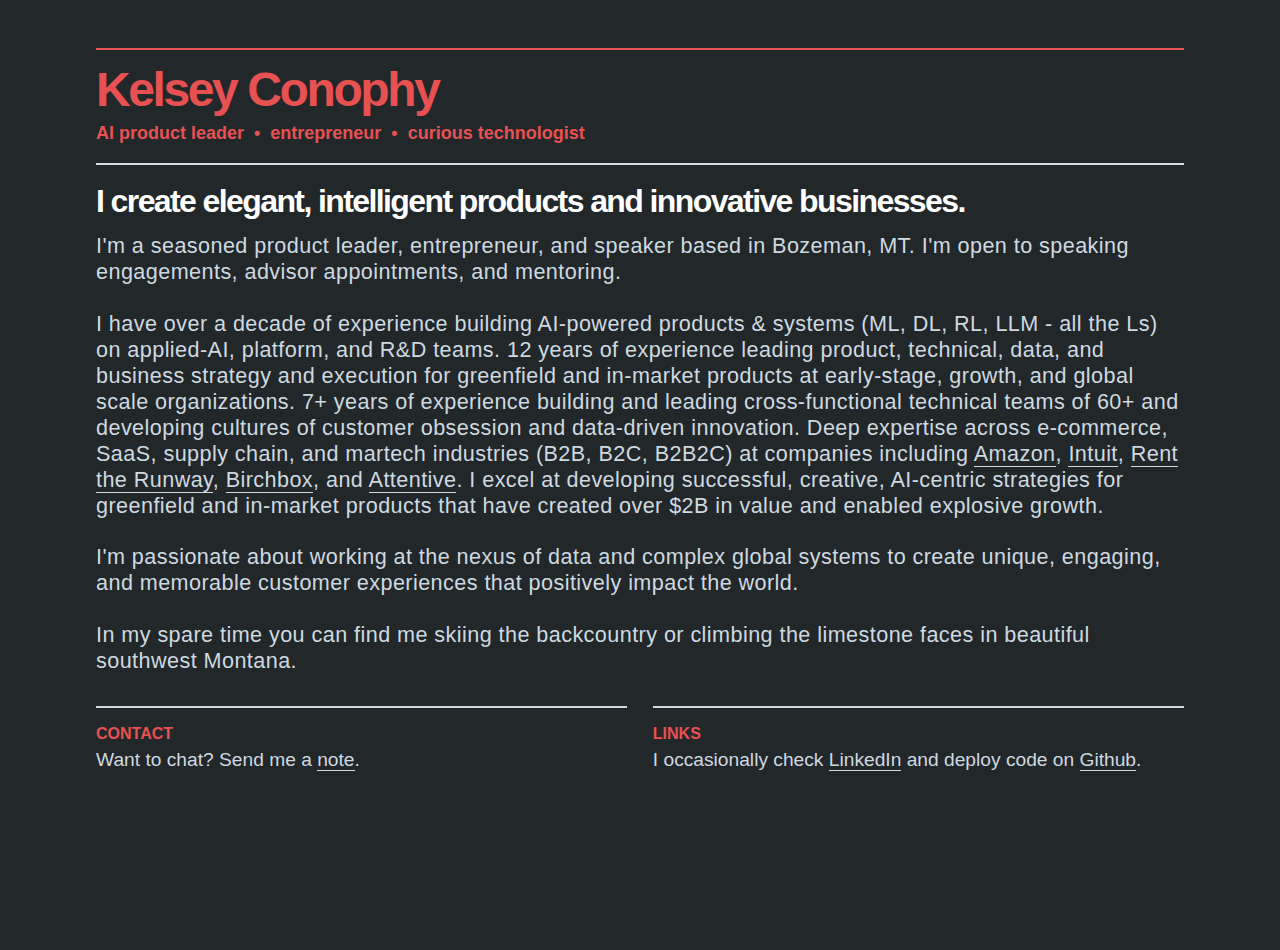
==== index.html @ f148693b "Update index.html" ====
<!DOCTYPE html>
<!-- saved from url=(0035)http://demo.pixelsbyrick.com/gumba/ -->
<html><head><meta http-equiv="Content-Type" content="text/html; charset=UTF-8">
	<meta charset="utf-8">
	<meta http-equiv="X-UA-Compatible" content="IE=edge">
	<meta name="viewport" content="width=device-width, initial-scale=1.0">

	<link rel="stylesheet" href="https://s3-us-west-2.amazonaws.com/kelseyconophy/fluidbox.min.css">
	<link rel="stylesheet" href="./static-aws/css/main.css">

	<title>Kelsey Conophy</title>

</head>
<body class="loaded">


	<header>

		<div id="logo-container">
			<div id="logo"><a>Kelsey Conophy</a></div>
			<div id="subtitle">AI product leader &nbsp;&bull;&nbsp; entrepreneur &nbsp;&bull;&nbsp; curious technologist</div>
		</div>

	</header>

	<div id="content">

		<section class="intro">
			<h1>I create elegant, intelligent products and innovative businesses.</h1>
			<p>
				I'm a seasoned product leader, entrepreneur, and speaker based in Bozeman, MT. I'm open to speaking engagements, advisor appointments, and mentoring.<br><br>
				
				
				I have over a decade of experience building AI-powered products & systems (ML, DL, RL, LLM - all the Ls) on applied-AI, platform, and R&D teams. 
				12 years of experience leading product, technical, data, and business strategy and execution for greenfield and in-market products at early-stage, growth, and global scale organizations. 
				7+ years of experience building and leading cross-functional technical teams of 60+ and developing cultures of customer obsession and data-driven innovation. 
				Deep expertise across e-commerce, SaaS, supply chain, and martech industries (B2B, B2C, B2B2C) at companies including <a href="https://www.amazon.com/">Amazon</a>, <a href="https://www.intuit.com/">Intuit</a>, <a href="https://www.renttherunway.com/">Rent the Runway</a>, <a href="https://www.birchbox.com/">Birchbox</a>, 
				and <a href="https://www.attentivemobile.com/">Attentive</a>. I excel at developing successful, creative, AI-centric strategies for greenfield and in-market products that have created over $2B in value and enabled explosive growth.<br><br>
				
				I'm passionate about working at the nexus of data and complex global systems to create unique, engaging, and memorable customer experiences that positively impact the world.<br><br>

				In my spare time you can find me skiing the backcountry or climbing the limestone faces in beautiful southwest Montana.
				
			</p>
		</section>

		<section class="row">
			<div class="col">
				<h2>Contact</h2>
				<p>
					Want to chat? Send me a <a href="mailto:kelseyconophy@gmail.com">note</a>.
				</p>
			</div>
			<div class="col">
				<h2>Links</h2>
				<p>
					I occasionally check <a href="https://www.linkedin.com/in/kelseyconophy">LinkedIn</a> and deploy code on <a href="https://github.com/kelseyrae">Github</a>.
				</p>
			</div>
		</section>

<!-- 
	© 2023 - Props to <a href="http://www.pixelsbyrick.com/">Rick Waalders</a> for creating this beautiful template.
-->
 
	</div>

	<script async="" src="./Gumba Template_files/analytics.js"></script><script src="./Gumba Template_files/jquery.min.js"></script>
	<script>
	if (!window.jQuery) 
	{
	    document.write('<script src="js/vendor/jquery.1.11.min.js"><\/script>');
	}
	</script>

	<script src="./Gumba Template_files/jquery.fluidbox.min.js"></script>
	<script src="./Gumba Template_files/main.js"></script>

	<script>
	  (function(i,s,o,g,r,a,m){i['GoogleAnalyticsObject']=r;i[r]=i[r]||function(){
	  (i[r].q=i[r].q||[]).push(arguments)},i[r].l=1*new Date();a=s.createElement(o),
	  m=s.getElementsByTagName(o)[0];a.async=1;a.src=g;m.parentNode.insertBefore(a,m)
	  })(window,document,'script','//www.google-analytics.com/analytics.js','ga');

	  ga('create', 'UA-65972343-1', 'auto');
	  ga('send', 'pageview');

	</script>




</body></html>
---- static-aws/css/main.css ----
html, body, div, span, object, iframe,
h1, h2, h3, h4, h5, h6, p, blockquote, pre,
abbr, address, cite, code,
del, dfn, em, img, ins, kbd, q, samp,
small, strong, sub, sup, var,
b, i,
dl, dt, dd, ol, ul, li,
fieldset, form, label, legend,
table, caption, tbody, tfoot, thead, tr, th, td,
article, aside, canvas, details, figcaption, figure,
footer, header, hgroup, menu, nav, section, summary,
time, mark, audio, video {
  margin: 0;
  padding: 0;
  border: 0;
  outline: 0;
  vertical-align: baseline;
  background: transparent;
}

html, body {
  font-size: 100%;
}

article, aside, details, figcaption, figure, footer, header, hgroup, nav, section {
  display: block;
}

audio, canvas, video {
  display: inline-block;
}

audio:not([controls]) {
  display: none;
}

[hidden] {
  display: none;
}

html {
  font-size: 100%;
  -webkit-text-size-adjust: 100%;
  -ms-text-size-adjust: 100%;
}

html, button, input, select, textarea {
  font-family: sans-serif;
}

a:focus {
  outline: thin dotted;
  outline: 5px auto -webkit-focus-ring-color;
  outline-offset: -2px;
}
a:hover, a:active {
  outline: 0;
}

abbr[title] {
  border-bottom: 1px dotted;
}

b, strong {
  font-weight: bold;
}

blockquote {
  margin: 1em 40px;
}

dfn {
  font-style: italic;
}

mark {
  background: #ff0;
  color: #000;
}

pre, code, kbd, samp {
  font-family: monospace, serif;
  _font-family: 'courier new', monospace;
  font-size: 1em;
}

pre {
  white-space: pre;
  white-space: pre-wrap;
  word-wrap: break-word;
}

blockquote, q {
  quotes: none;
}
blockquote:before, blockquote:after, q:before, q:after {
  content: '';
  content: none;
}

small {
  font-size: 75%;
}

sub, sup {
  font-size: 75%;
  line-height: 0;
  position: relative;
  vertical-align: baseline;
}

sup {
  top: -0.5em;
}

sub {
  bottom: -0.25em;
}

nav ul, nav ol {
  list-style: none;
  list-style-image: none;
}

img {
  border: 0;
  height: auto;
  max-width: 100%;
  -ms-interpolation-mode: bicubic;
}

svg:not(:root) {
  overflow: hidden;
}

fieldset {
  border: 1px solid #c0c0c0;
  margin: 0 2px;
  padding: 0.35em 0.625em 0.75em;
}

legend {
  border: 0;
  padding: 0;
  white-space: normal;
}

button, input, select, textarea {
  font-size: 100%;
  margin: 0;
  vertical-align: baseline;
}

button, input {
  line-height: normal;
}

button, input[type="button"], input[type="reset"], input[type="submit"] {
  cursor: pointer;
  -webkit-appearance: button;
}

button[disabled], input[disabled] {
  cursor: default;
}

input[type="checkbox"], input[type="radio"] {
  box-sizing: border-box;
  padding: 0;
}

input[type="search"] {
  -webkit-appearance: textfield;
  -moz-box-sizing: content-box;
  -webkit-box-sizing: content-box;
  box-sizing: content-box;
}

input[type="search"]::-webkit-search-decoration, input[type="search"]::-webkit-search-cancel-button {
  -webkit-appearance: none;
}

button::-moz-focus-inner, input::-moz-focus-inner {
  border: 0;
  padding: 0;
}

textarea {
  overflow: auto;
  vertical-align: top;
}

table {
  border-collapse: collapse;
  border-spacing: 0;
}

/* Neat 1.7.0
 * http://neat.bourbon.io
 * Copyright 2012-2014 thoughtbot, inc.
 * MIT License */
html {
  -webkit-box-sizing: border-box;
  -moz-box-sizing: border-box;
  box-sizing: border-box;
}

*, *:before, *:after {
  -webkit-box-sizing: inherit;
  -moz-box-sizing: inherit;
  box-sizing: inherit;
}

body {
  -webkit-font-feature-settings: "kern", "liga", "frac", "pnum";
  -moz-font-feature-settings: "kern", "liga", "frac", "pnum";
  -ms-font-feature-settings: "kern", "liga", "frac", "pnum";
  font-feature-settings: "kern", "liga", "frac", "pnum";
  -webkit-font-smoothing: antialiased;
  text-rendering: optimizeLegibility;
  background-color: #22272a;
  color: #ced9e0;
  font-family: "font-family: " Helvetica Neue ",Helvetica,Arial,sans-serif";
  font-size: 1em;
  line-height: 1.5;
}

h1,
h2,
h3,
h4,
h5,
h6 {
  font-family: "font-family: " Helvetica Neue ",Helvetica,Arial,sans-serif";
  line-height: 1.25;
  margin: 0;
  color: #fff;
}

h1 {
  font-size: 2em;
}

h2 {
  font-size: 2.25em;
}

h3 {
  font-size: 1.75em;
}

h4 {
  font-size: 1.5em;
}

h5 {
  font-size: 1.25em;
}

h6 {
  font-size: 1em;
}

p {
  margin: 0 0 0.75em;
  font-family: "font-family: " Helvetica Neue ",Helvetica,Arial,sans-serif";
}

a {
  -webkit-transition: color 0.1s linear;
  -moz-transition: color 0.1s linear;
  transition: color 0.1s linear;
  color: #ced9e0;
  text-decoration: none;
}
a:hover {
  color: #9fb5c2;
  border-color: #9fb5c2;
}
a:active, a:focus {
  color: #9fb5c2;
  border-color: #9fb5c2;
  outline: none;
}

header {
  color: #fff;
}

hr {
  border-bottom: 1px solid #ddd;
  border-left: none;
  border-right: none;
  border-top: none;
  margin: 1.5em 0;
}

img,
picture {
  margin: 0;
  max-width: 100%;
}

blockquote {
  border-left: 2px solid #ddd;
  color: #fdfdfe;
  margin: 1.5em 0;
  padding-left: 0.75em;
}

cite {
  color: white;
  font-style: italic;
}
cite:before {
  content: "\2014 \00A0";
}

body {
  padding-left: 1em;
  padding-right: 1em;
}

a {
  border-bottom: 1px solid #ced9e0;
}

a:hover {
  color: #e85151;
}

header {
  max-width: 68em;
  margin-left: auto;
  margin-right: auto;
  margin-top: 3em;
  border-top: 2px solid #e85151;
  opacity: 0;
  -webkit-transform: translateY(50px);
  -moz-transform: translateY(50px);
  -ms-transform: translateY(50px);
  -o-transform: translateY(50px);
  transform: translateY(50px);
  -webkit-transition: all 1200ms ease;
  -moz-transition: all 1200ms ease;
  transition: all 1200ms ease;
  -webkit-transition-delay: 50ms;
  -moz-transition-delay: 50ms;
  transition-delay: 50ms;
}
header:after {
  content: "";
  display: table;
  clear: both;
}
@media screen and (max-width: 540px) {
  header {
    margin-top: 2em;
  }
}
header #logo-container {
  float: left;
  display: block;
  margin-right: 2.35765%;
  width: 48.82117%;
}
header #logo-container:last-child {
  margin-right: 0;
}
@media screen and (max-width: 540px) {
  header #logo-container {
    float: left;
    display: block;
    margin-right: 7.42297%;
    width: 100%;
  }
  header #logo-container:last-child {
    margin-right: 0;
  }
}
header #logo-container #logo {
  padding-top: 0.2em;
  font-weight: bold;
  font-size: 48px;
  line-height: 60px;
  letter-spacing: -0.05em;
  float: none;
}
header #logo-container #subtitle {
  color: #e85151;
  font-weight: bold;
  font-size: 18px;
}
header a {
  color: #e85151;
  text-decoration: none;
  border: none;
}
header a:hover {
  color: #d11c1c;
  border-color: #d11c1c;
}
header a:active, header a:focus {
  color: #d11c1c;
  border-color: #d11c1c;
}
header nav {
  text-align: right;
  float: left;
  display: block;
  margin-right: 2.35765%;
  width: 74.41059%;
}
header nav:last-child {
  margin-right: 0;
}
@media screen and (max-width: 540px) {
  header nav {
    text-align: left;
    margin-top: 1em;
    float: left;
    display: block;
    margin-right: 7.42297%;
    width: 100%;
  }
  header nav:last-child {
    margin-right: 0;
  }
}
header nav ul {
  padding-top: 0.5em;
  line-height: 60px;
}
header nav ul li {
  display: inline-block;
  margin-left: 1em;
}
@media screen and (max-width: 540px) {
  header nav ul li {
    margin-left: 0;
    margin-right: 1em;
  }
}
header nav ul li a {
  font-weight: bold;
}
header nav ul li a.bordered {
  border-radius: 0.2em;
  padding: 0.4em;
  padding-left: 0.8em;
  padding-right: 0.8em;
  border: 2px solid #e85151;
}

#content {
  max-width: 68em;
  margin-left: auto;
  margin-right: auto;
  padding-bottom: 2em;
  opacity: 0;
  -webkit-transform: translateY(50px);
  -moz-transform: translateY(50px);
  -ms-transform: translateY(50px);
  -o-transform: translateY(50px);
  transform: translateY(50px);
  -webkit-transition: all 1200ms ease;
  -moz-transition: all 1200ms ease;
  transition: all 1200ms ease;
  -webkit-transition-delay: 350ms;
  -moz-transition-delay: 350ms;
  transition-delay: 350ms;
}
#content:after {
  content: "";
  display: table;
  clear: both;
}
#content section.intro {
  max-width: 68em;
  margin-left: auto;
  margin-right: auto;
  border-top: 2px solid #ced9e0;
  margin-top: 1em;
  margin-bottom: 1em;
}
#content section.intro:after {
  content: "";
  display: table;
  clear: both;
}
@media screen and (max-width: 540px) {
  #content section.intro {
    margin-bottom: 1em;
  }
}
#content section.intro h1 {
  font-size: 2em;
  letter-spacing: -0.05em;
  margin-top: 0.5em;
  margin-bottom: .4em;
}
@media screen and (max-width: 540px) {
  #content section.intro h1 {
    font-size: 4em;
    line-height: 1.2em;
    padding-top: 0.4em;
  }
}
#content section.intro h1 span.nl {
  display: none;
}
@media screen and (max-width: 540px) {
  #content section.intro h1 span.nl {
    display: block;
  }
}
#content section.intro p {
  font-size: 1.35em;
  line-height: 1.2em;
  letter-spacing: 0.02em;
}
#content section.row {
  max-width: 68em;
  margin-left: auto;
  margin-right: auto;
  padding-bottom: 5em;
}
#content section.row:after {
  content: "";
  display: table;
  clear: both;
}
#content section.row h2 {
  text-transform: uppercase;
  font-size: 1.0em;
  font-weight: bold;
  color: #e85151;
  margin-bottom: 0.05em;
}
#content section.row p {
  font-size: 1.2em;
  line-height: 1.6em;
}
#content section.row .col, #content section.row .col-full {
  float: left;
  display: block;
  margin-right: 2.35765%;
  width: 48.82117%;
  border-top: 2px solid #ced9e0;
  padding-top: 1em;
  padding-bottom: 3em;
}
#content section.row .col:last-child, #content section.row .col-full:last-child {
  margin-right: 0;
}
@media screen and (max-width: 540px) {
  #content section.row .col, #content section.row .col-full {
    float: left;
    display: block;
    margin-right: 7.42297%;
    width: 100%;
  }
  #content section.row .col:last-child, #content section.row .col-full:last-child {
    margin-right: 0;
  }
}
#content section.row .col-full {
  float: left;
  display: block;
  margin-right: 2.35765%;
  width: 100%;
}
#content section.row .col-full:last-child {
  margin-right: 0;
}
@media screen and (max-width: 540px) {
  #content section.row .col-full {
    float: left;
    display: block;
    margin-right: 7.42297%;
    width: 100%;
  }
  #content section.row .col-full:last-child {
    margin-right: 0;
  }
}
#content .photo-grid {
  display: -webkit-box;
  display: -moz-box;
  display: box;
  display: -webkit-flex;
  display: -moz-flex;
  display: -ms-flexbox;
  display: flex;
  -webkit-flex-flow: row wrap;
  -moz-flex-flow: row wrap;
  flex-flow: row wrap;
  -webkit-box-pack: justify;
  -moz-box-pack: justify;
  box-pack: justify;
  -webkit-justify-content: space-between;
  -moz-justify-content: space-between;
  -ms-justify-content: space-between;
  -o-justify-content: space-between;
  justify-content: space-between;
  -ms-flex-pack: justify;
}
#content .photo-grid a {
  margin-bottom: 20px;
  border: none;
  text-decoration: none;
}
#content .photo-grid a.col-1 {
  width: 100%;
}
#content .photo-grid a.col-2 {
  width: 49%;
  width: calc(50% - 12px);
}
#content .photo-grid a.col-3 {
  width: 32%;
  width: calc(33.33333% - 16px);
}
@media screen and (max-width: 540px) {
  #content .photo-grid a {
    margin-bottom: 10px;
  }
  #content .photo-grid a.col-2 {
    width: 49%;
    width: calc(50% - 7px);
  }
}

.loaded header {
  -webkit-transform: none;
  -moz-transform: none;
  -ms-transform: none;
  -o-transform: none;
  transform: none;
  opacity: 1;
}
.loaded #content {
  -webkit-transform: none;
  -moz-transform: none;
  -ms-transform: none;
  -o-transform: none;
  transform: none;
  opacity: 1;
}

/*# sourceMappingURL=main.css.map */
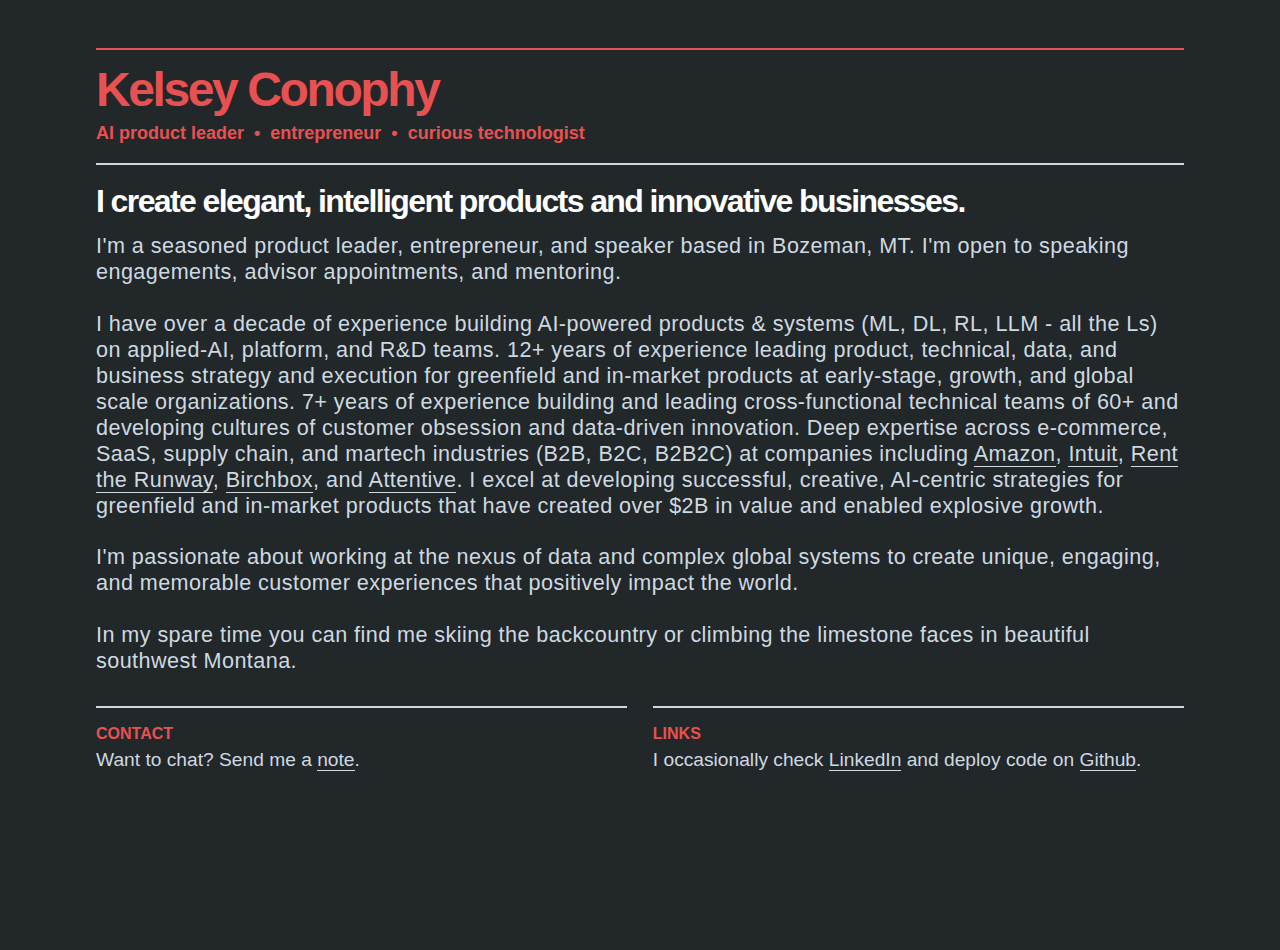
==== commit 68baa863: "Update index.html" ====
--- a/index.html
+++ b/index.html
@@ -32,7 +32,7 @@
 				
 				
 				I have over a decade of experience building AI-powered products & systems (ML, DL, RL, LLM - all the Ls) on applied-AI, platform, and R&D teams. 
-				12 years of experience leading product, technical, data, and business strategy and execution for greenfield and in-market products at early-stage, growth, and global scale organizations. 
+				12+ years of experience leading product, technical, data, and business strategy and execution for greenfield and in-market products at early-stage, growth, and global scale organizations. 
 				7+ years of experience building and leading cross-functional technical teams of 60+ and developing cultures of customer obsession and data-driven innovation. 
 				Deep expertise across e-commerce, SaaS, supply chain, and martech industries (B2B, B2C, B2B2C) at companies including <a href="https://www.amazon.com/">Amazon</a>, <a href="https://www.intuit.com/">Intuit</a>, <a href="https://www.renttherunway.com/">Rent the Runway</a>, <a href="https://www.birchbox.com/">Birchbox</a>, 
 				and <a href="https://www.attentivemobile.com/">Attentive</a>. I excel at developing successful, creative, AI-centric strategies for greenfield and in-market products that have created over $2B in value and enabled explosive growth.<br><br>
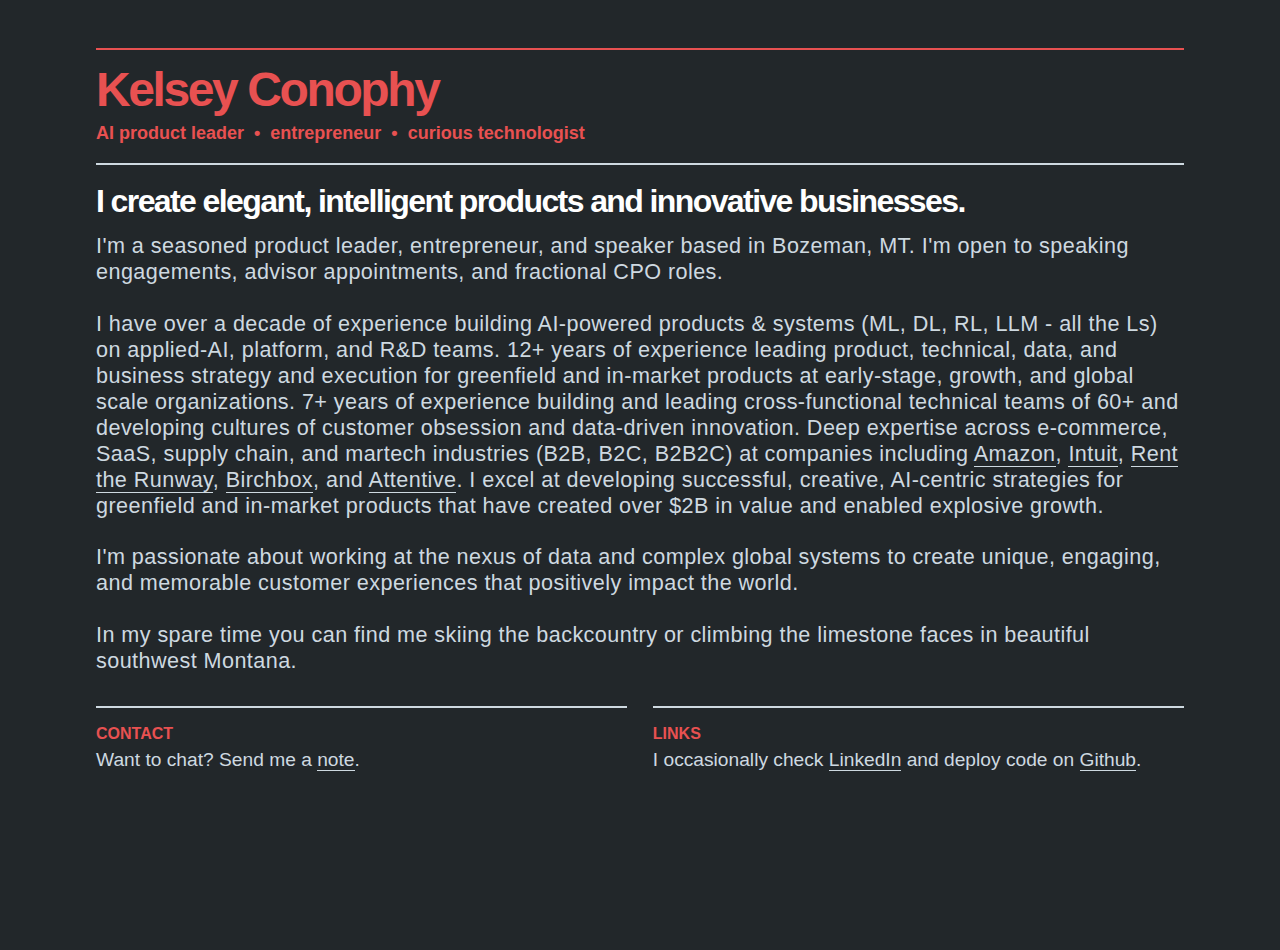
==== commit dc8b8c33: "Update index.html" ====
--- a/index.html
+++ b/index.html
@@ -28,8 +28,7 @@
 		<section class="intro">
 			<h1>I create elegant, intelligent products and innovative businesses.</h1>
 			<p>
-				I'm a seasoned product leader, entrepreneur, and speaker based in Bozeman, MT. I'm open to speaking engagements, advisor appointments, and mentoring.<br><br>
-				
+				I'm a seasoned product leader, entrepreneur, and speaker based in Bozeman, MT. I'm open to speaking engagements, advisor appointments, and fractional CPO roles.<br><br>
 				
 				I have over a decade of experience building AI-powered products & systems (ML, DL, RL, LLM - all the Ls) on applied-AI, platform, and R&D teams. 
 				12+ years of experience leading product, technical, data, and business strategy and execution for greenfield and in-market products at early-stage, growth, and global scale organizations. 
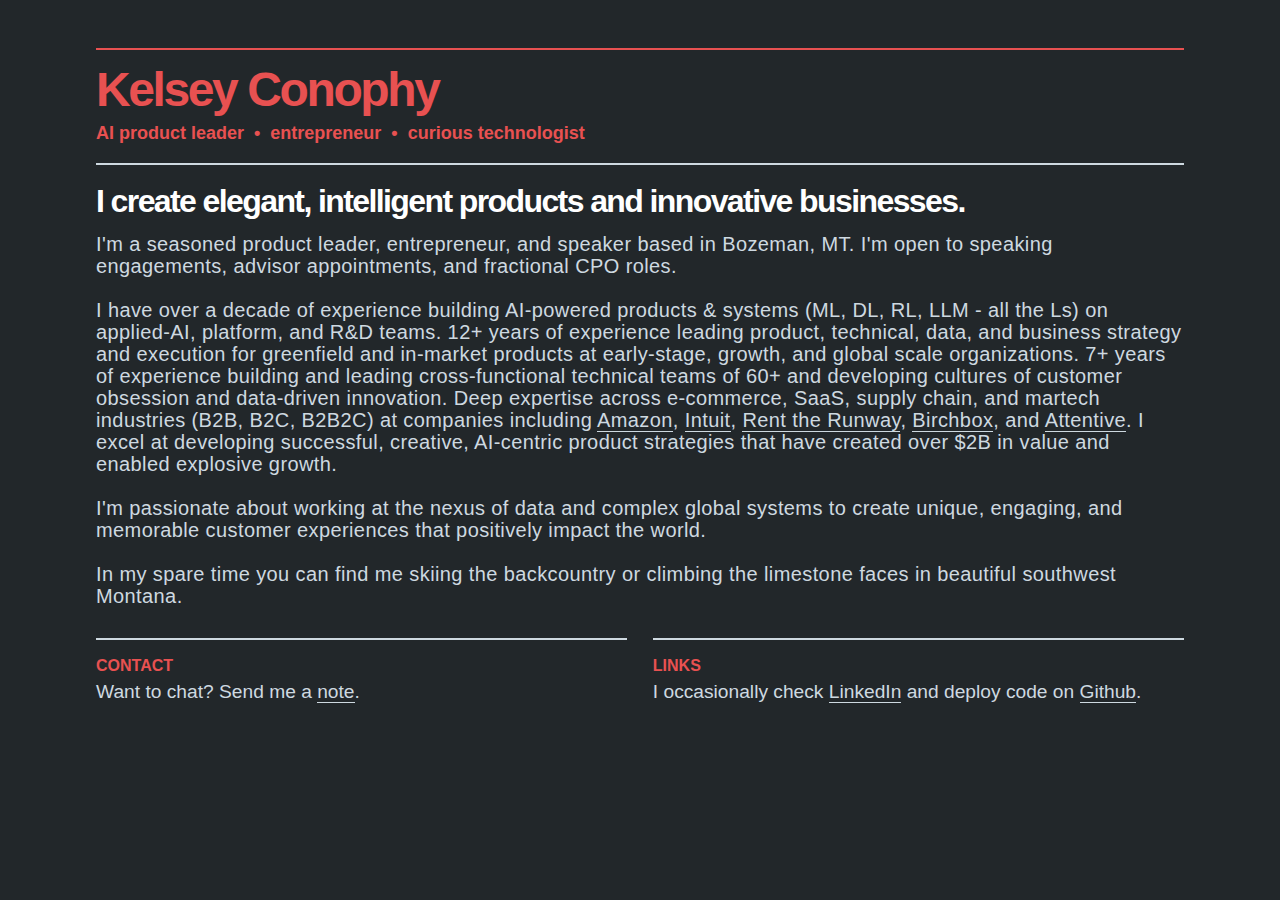
==== commit 49436346: "Update index.html" ====
--- a/index.html
+++ b/index.html
@@ -34,7 +34,7 @@
 				12+ years of experience leading product, technical, data, and business strategy and execution for greenfield and in-market products at early-stage, growth, and global scale organizations. 
 				7+ years of experience building and leading cross-functional technical teams of 60+ and developing cultures of customer obsession and data-driven innovation. 
 				Deep expertise across e-commerce, SaaS, supply chain, and martech industries (B2B, B2C, B2B2C) at companies including <a href="https://www.amazon.com/">Amazon</a>, <a href="https://www.intuit.com/">Intuit</a>, <a href="https://www.renttherunway.com/">Rent the Runway</a>, <a href="https://www.birchbox.com/">Birchbox</a>, 
-				and <a href="https://www.attentivemobile.com/">Attentive</a>. I excel at developing successful, creative, AI-centric strategies for greenfield and in-market products that have created over $2B in value and enabled explosive growth.<br><br>
+				and <a href="https://www.attentivemobile.com/">Attentive</a>. I excel at developing successful, creative, AI-centric product strategies that have created over $2B in value and enabled explosive growth.<br><br>
 				
 				I'm passionate about working at the nexus of data and complex global systems to create unique, engaging, and memorable customer experiences that positively impact the world.<br><br>
 
--- a/static-aws/css/main.css
+++ b/static-aws/css/main.css
@@ -515,8 +515,8 @@
   }
 }
 #content section.intro p {
-  font-size: 1.35em;
-  line-height: 1.2em;
+  font-size: 1.25em;
+  line-height: 1.1em;
   letter-spacing: 0.02em;
 }
 #content section.row {
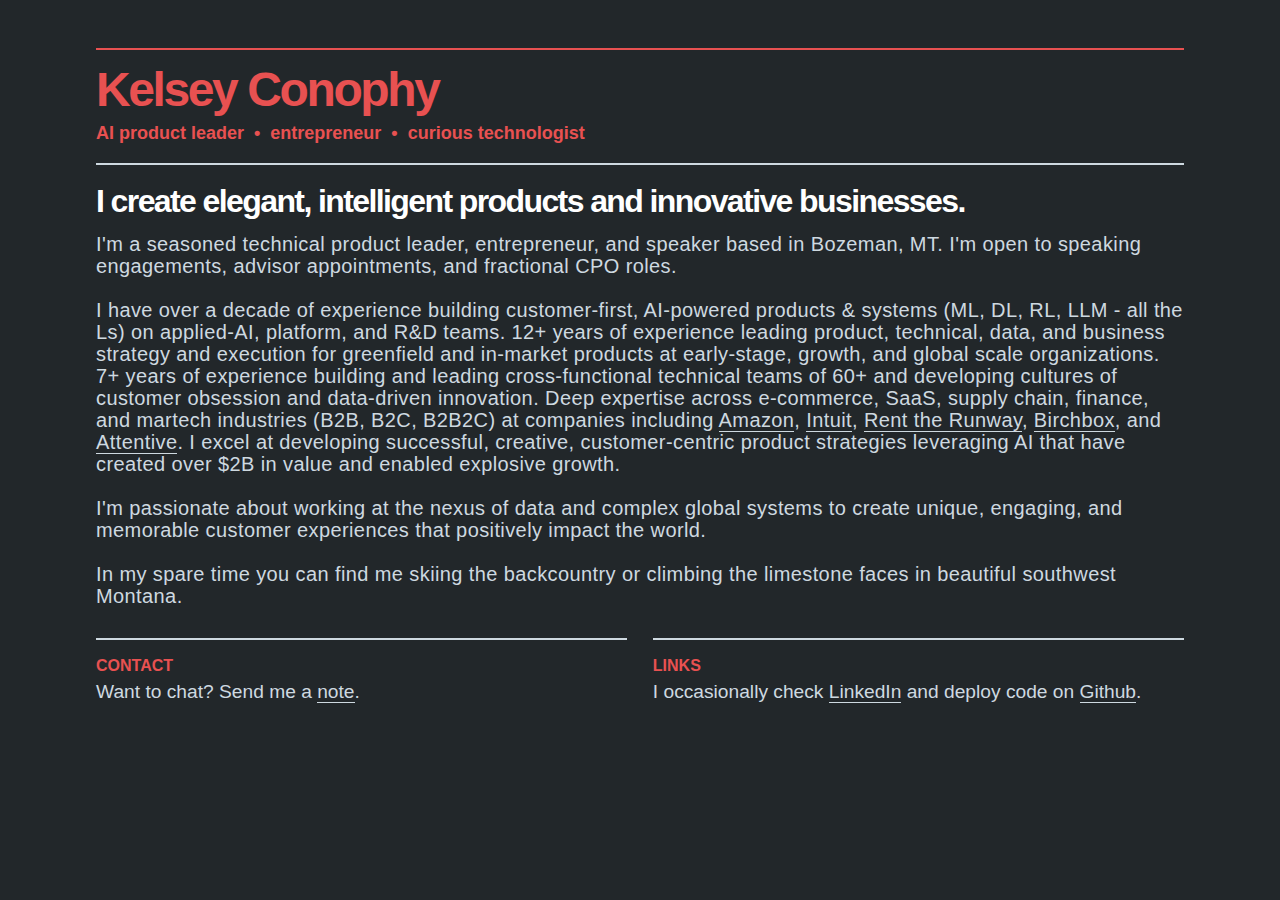
==== commit f5b1bfc8: "Update index.html" ====
--- a/index.html
+++ b/index.html
@@ -28,13 +28,13 @@
 		<section class="intro">
 			<h1>I create elegant, intelligent products and innovative businesses.</h1>
 			<p>
-				I'm a seasoned product leader, entrepreneur, and speaker based in Bozeman, MT. I'm open to speaking engagements, advisor appointments, and fractional CPO roles.<br><br>
+				I'm a seasoned technical product leader, entrepreneur, and speaker based in Bozeman, MT. I'm open to speaking engagements, advisor appointments, and fractional CPO roles.<br><br>
 				
-				I have over a decade of experience building AI-powered products & systems (ML, DL, RL, LLM - all the Ls) on applied-AI, platform, and R&D teams. 
+				I have over a decade of experience building customer-first, AI-powered products & systems (ML, DL, RL, LLM - all the Ls) on applied-AI, platform, and R&D teams. 
 				12+ years of experience leading product, technical, data, and business strategy and execution for greenfield and in-market products at early-stage, growth, and global scale organizations. 
 				7+ years of experience building and leading cross-functional technical teams of 60+ and developing cultures of customer obsession and data-driven innovation. 
-				Deep expertise across e-commerce, SaaS, supply chain, and martech industries (B2B, B2C, B2B2C) at companies including <a href="https://www.amazon.com/">Amazon</a>, <a href="https://www.intuit.com/">Intuit</a>, <a href="https://www.renttherunway.com/">Rent the Runway</a>, <a href="https://www.birchbox.com/">Birchbox</a>, 
-				and <a href="https://www.attentivemobile.com/">Attentive</a>. I excel at developing successful, creative, AI-centric product strategies that have created over $2B in value and enabled explosive growth.<br><br>
+				Deep expertise across e-commerce, SaaS, supply chain, finance, and martech industries (B2B, B2C, B2B2C) at companies including <a href="https://www.amazon.com/">Amazon</a>, <a href="https://www.intuit.com/">Intuit</a>, <a href="https://www.renttherunway.com/">Rent the Runway</a>, <a href="https://www.birchbox.com/">Birchbox</a>, 
+				and <a href="https://www.attentivemobile.com/">Attentive</a>. I excel at developing successful, creative, customer-centric product strategies leveraging AI that have created over $2B in value and enabled explosive growth.<br><br>
 				
 				I'm passionate about working at the nexus of data and complex global systems to create unique, engaging, and memorable customer experiences that positively impact the world.<br><br>
 
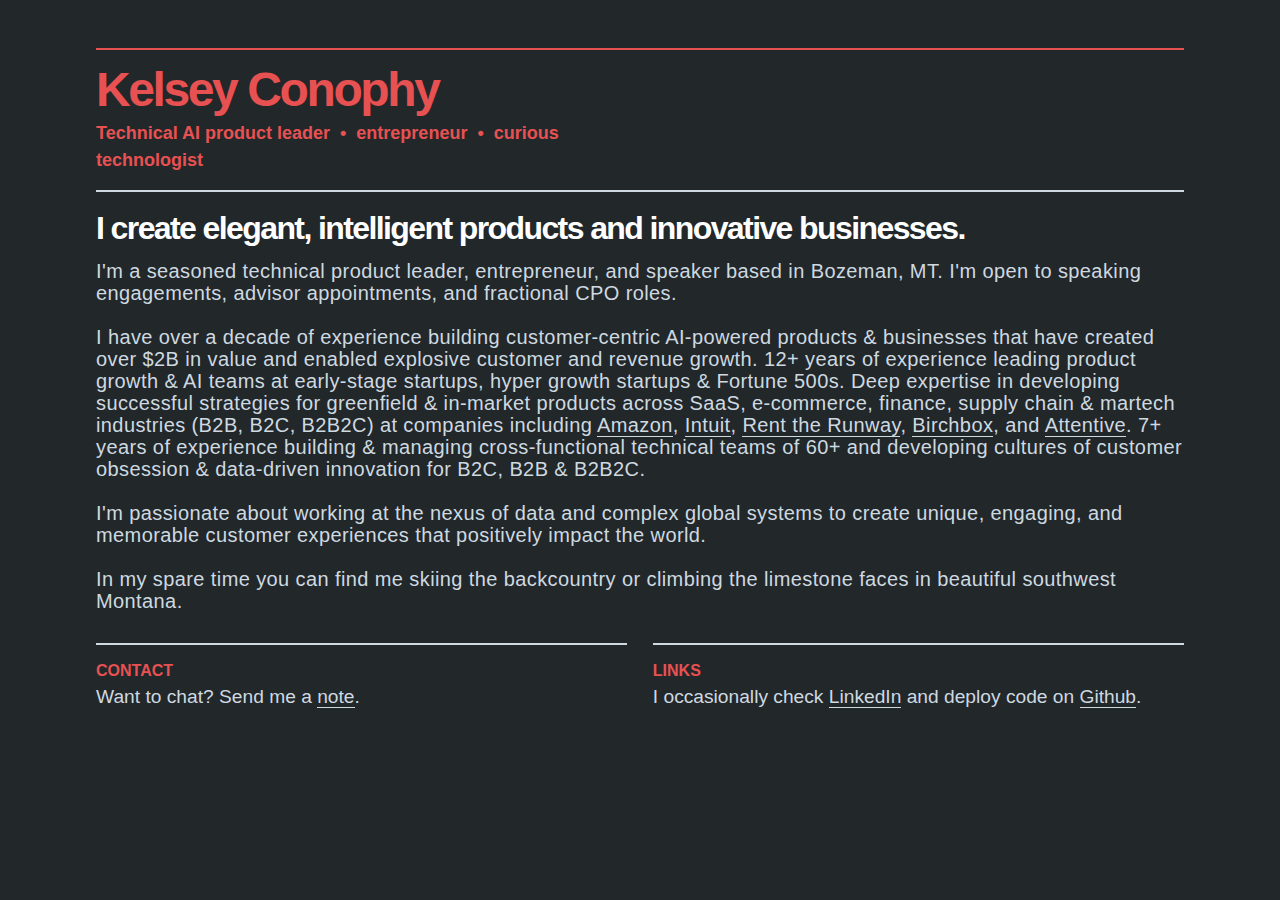
==== commit 0cd5be0a: "Update index.html" ====
--- a/index.html
+++ b/index.html
@@ -18,7 +18,7 @@
 
 		<div id="logo-container">
 			<div id="logo"><a>Kelsey Conophy</a></div>
-			<div id="subtitle">AI product leader &nbsp;&bull;&nbsp; entrepreneur &nbsp;&bull;&nbsp; curious technologist</div>
+			<div id="subtitle">Technical AI product leader &nbsp;&bull;&nbsp; entrepreneur &nbsp;&bull;&nbsp; curious technologist</div>
 		</div>
 
 	</header>
@@ -30,11 +30,11 @@
 			<p>
 				I'm a seasoned technical product leader, entrepreneur, and speaker based in Bozeman, MT. I'm open to speaking engagements, advisor appointments, and fractional CPO roles.<br><br>
 				
-				I have over a decade of experience building customer-first, AI-powered products & systems (ML, DL, RL, LLM - all the Ls) on applied-AI, platform, and R&D teams. 
-				12+ years of experience leading product, technical, data, and business strategy and execution for greenfield and in-market products at early-stage, growth, and global scale organizations. 
-				7+ years of experience building and leading cross-functional technical teams of 60+ and developing cultures of customer obsession and data-driven innovation. 
-				Deep expertise across e-commerce, SaaS, supply chain, finance, and martech industries (B2B, B2C, B2B2C) at companies including <a href="https://www.amazon.com/">Amazon</a>, <a href="https://www.intuit.com/">Intuit</a>, <a href="https://www.renttherunway.com/">Rent the Runway</a>, <a href="https://www.birchbox.com/">Birchbox</a>, 
-				and <a href="https://www.attentivemobile.com/">Attentive</a>. I excel at developing successful, creative, customer-centric product strategies leveraging AI that have created over $2B in value and enabled explosive growth.<br><br>
+				I have over a decade of experience building customer-centric AI-powered products & businesses that have created over $2B in value and enabled explosive customer and revenue growth.
+				12+ years of experience leading product growth & AI teams at early-stage startups, hyper growth startups & Fortune 500s. 
+				Deep expertise in developing successful strategies for greenﬁeld & in-market products across SaaS, e-commerce, finance, supply chain & martech industries (B2B, B2C, B2B2C) at companies including <a href="https://www.amazon.com/">Amazon</a>, <a href="https://www.intuit.com/">Intuit</a>, <a href="https://www.renttherunway.com/">Rent the Runway</a>, <a href="https://www.birchbox.com/">Birchbox</a>, 
+				and <a href="https://www.attentivemobile.com/">Attentive</a>. 
+				7+ years of experience building & managing cross-functional technical teams of 60+ and developing cultures of customer obsession & data-driven innovation for B2C, B2B & B2B2C.<br><br>
 				
 				I'm passionate about working at the nexus of data and complex global systems to create unique, engaging, and memorable customer experiences that positively impact the world.<br><br>
 
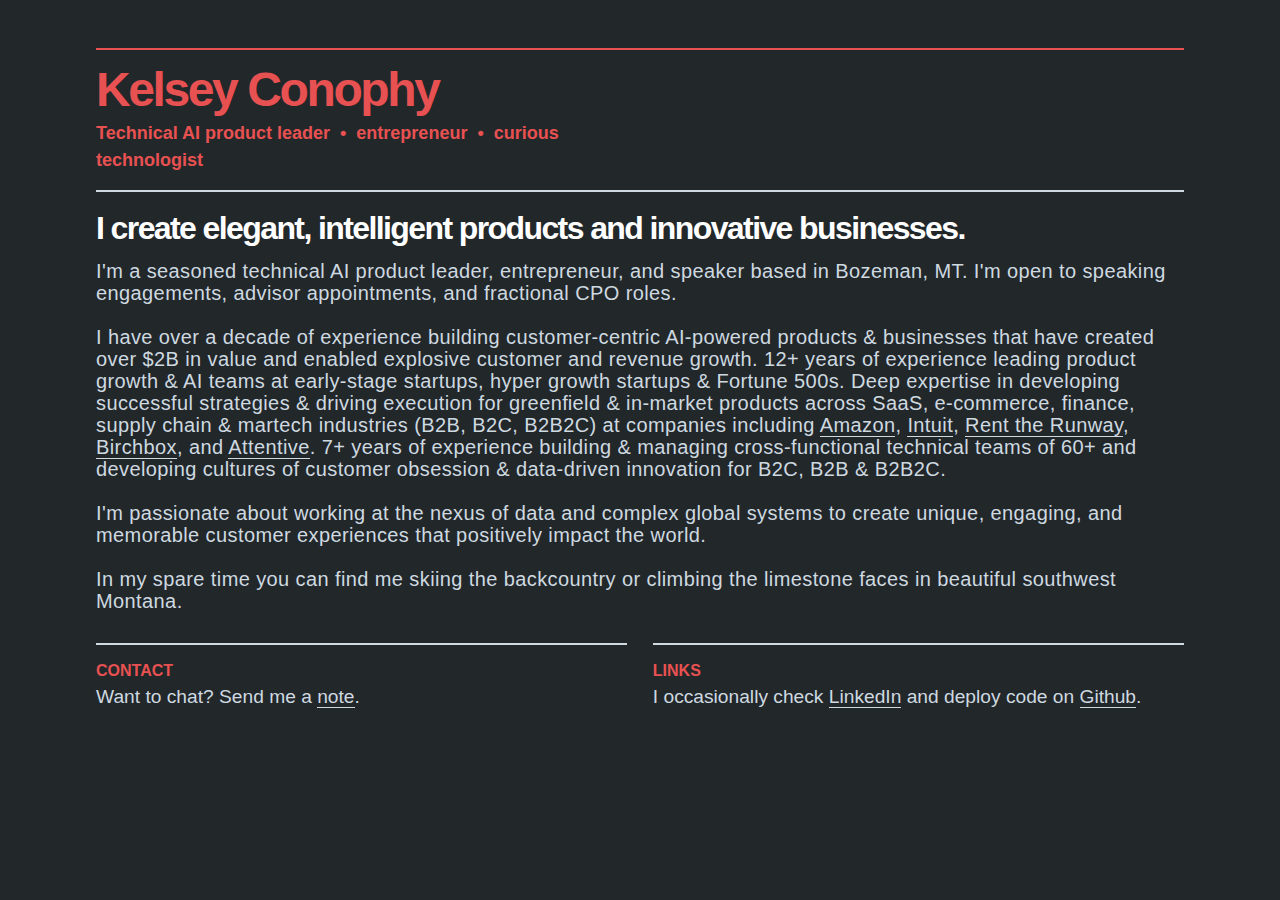
==== commit 65bde3e5: "Update index.html" ====
--- a/index.html
+++ b/index.html
@@ -28,11 +28,11 @@
 		<section class="intro">
 			<h1>I create elegant, intelligent products and innovative businesses.</h1>
 			<p>
-				I'm a seasoned technical product leader, entrepreneur, and speaker based in Bozeman, MT. I'm open to speaking engagements, advisor appointments, and fractional CPO roles.<br><br>
+				I'm a seasoned technical AI product leader, entrepreneur, and speaker based in Bozeman, MT. I'm open to speaking engagements, advisor appointments, and fractional CPO roles.<br><br>
 				
 				I have over a decade of experience building customer-centric AI-powered products & businesses that have created over $2B in value and enabled explosive customer and revenue growth.
 				12+ years of experience leading product growth & AI teams at early-stage startups, hyper growth startups & Fortune 500s. 
-				Deep expertise in developing successful strategies for greenﬁeld & in-market products across SaaS, e-commerce, finance, supply chain & martech industries (B2B, B2C, B2B2C) at companies including <a href="https://www.amazon.com/">Amazon</a>, <a href="https://www.intuit.com/">Intuit</a>, <a href="https://www.renttherunway.com/">Rent the Runway</a>, <a href="https://www.birchbox.com/">Birchbox</a>, 
+				Deep expertise in developing successful strategies & driving execution for greenﬁeld & in-market products across SaaS, e-commerce, finance, supply chain & martech industries (B2B, B2C, B2B2C) at companies including <a href="https://www.amazon.com/">Amazon</a>, <a href="https://www.intuit.com/">Intuit</a>, <a href="https://www.renttherunway.com/">Rent the Runway</a>, <a href="https://www.birchbox.com/">Birchbox</a>, 
 				and <a href="https://www.attentivemobile.com/">Attentive</a>. 
 				7+ years of experience building & managing cross-functional technical teams of 60+ and developing cultures of customer obsession & data-driven innovation for B2C, B2B & B2B2C.<br><br>
 				
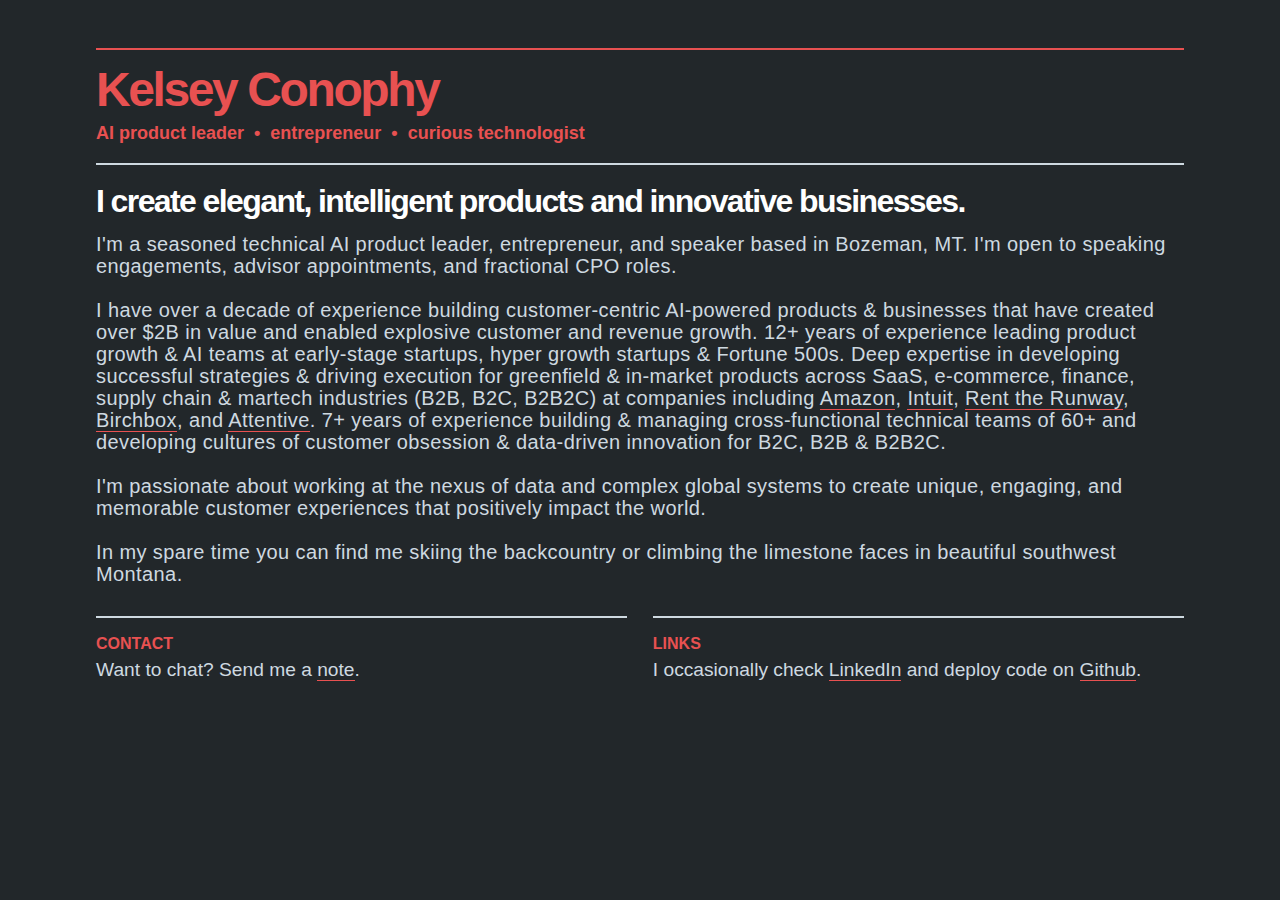
==== commit 98782ea8: "Update index.html" ====
--- a/index.html
+++ b/index.html
@@ -18,7 +18,7 @@
 
 		<div id="logo-container">
 			<div id="logo"><a>Kelsey Conophy</a></div>
-			<div id="subtitle">Technical AI product leader &nbsp;&bull;&nbsp; entrepreneur &nbsp;&bull;&nbsp; curious technologist</div>
+			<div id="subtitle">AI product leader &nbsp;&bull;&nbsp; entrepreneur &nbsp;&bull;&nbsp; curious technologist</div>
 		</div>
 
 	</header>
--- a/static-aws/css/main.css
+++ b/static-aws/css/main.css
@@ -322,7 +322,7 @@
 }
 
 a {
-  border-bottom: 1px solid #ced9e0;
+  border-bottom: 1px solid #e85151;
 }
 
 a:hover {
